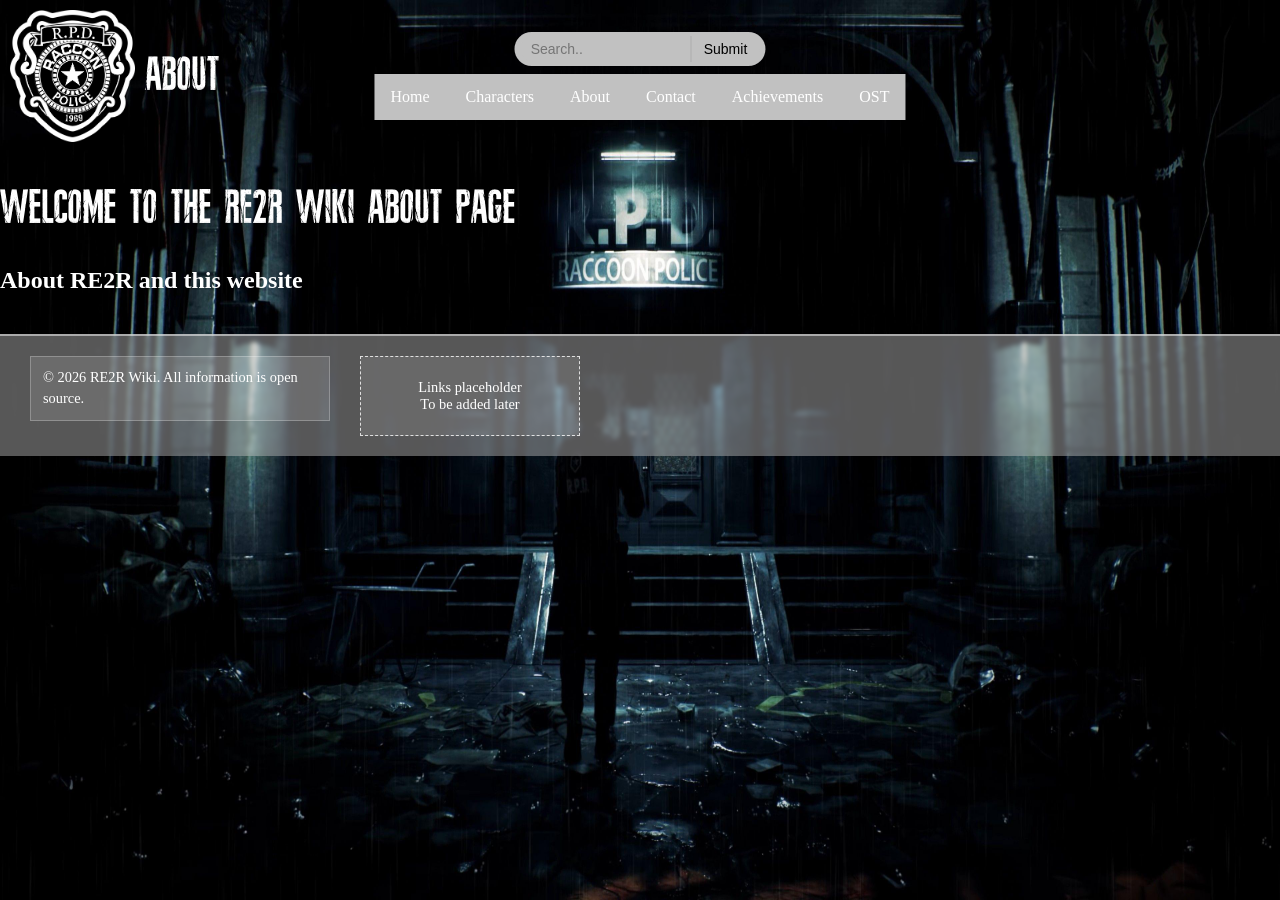
==== about.html @ 13420031 "Added background images to the about, achievements, and contact pages. updated text color to white f" ====
<!DOCTYPE html>
<html lang="en">
<link rel="stylesheet" href="css/styles.css">
<head>
    <meta charset="UTF-8">
    <meta name="viewport" content="width=device-width, initial-scale=1.0">
    <title>RE2R Wiki</title>
    <div class="header">
        <img src="Website Files/RPD Logo.png" alt="RPD Logo" class="logo">
        <h1>About</h1>
        <div class="navbar">
            <div class="searchbar">
               <input type="text" placeholder="Search..">
               <button type="submit">Submit</button>
            </div>
            <nav>
                <ul>
                    <li><a href="index.html">Home</a></li>
                    <li><a href="characters.html">Characters</a></li>
                    <li><a href="about.html">About</a></li>
                    <li><a href="contact.html">Contact</a></li>
                    <li><a href="achievements.html">Achievements</a></li>
                    <li><a href="ost.html">OST</a></li>
                </ul>
            </nav>
        </div>
    </div>
</head>
<body class="about-page">
    <h1>Welcome to the RE2R Wiki about page</h1>
    <h2>About RE2R and this website</h2>
</body>
<footer class="site-footer">
    <div class="footer-content">
        <div class="footer-copy">© 2026 RE2R Wiki. All information is open source.</div>
        <div class="footer-links-placeholder">Links placeholder<br>To be added later</div>
    </div>
</footer>
</html>
---- css/styles.css ----
@font-face {
    font-family: 'Resident Evil 4 Remake';
    src: url('../Website Files/fonttemp/resident_evil_4_remake_font_by_snakeyboy_df7kacs.ttf') format('truetype');
}

html, body {
    margin: 0;
    padding: 0;
    scrollbar-width: none; /* Firefox */
    -ms-overflow-style: none; /* IE/Edge legacy */
    background: #000;
    min-height: 100%;
}

body {
    min-height: 100vh;
}

html::-webkit-scrollbar,
body::-webkit-scrollbar {
    display: none; /* Chrome/Safari */
}

footer {
    border-top: 2px solid #C1C1C1;
}

h1 {
    font-family: 'Resident Evil 4 Remake', serif;
    font-size: 3rem;
    font-weight: 400;
    letter-spacing: 1px;
}

.header h1 {
    margin: 0;
}

.header .logo {
    margin-right: 10px;
}

.header {
    display: flex;
    align-items: center;
    padding: 10px;
    position: relative;
}

nav{
    background-color: #C1C1C1;
    overflow: hidden;
    display: inline-block;
}

nav ul {
    list-style-type: none;
    margin: 0;
    padding: 0;
}

nav li {
    display: inline-block;
}

.navbar {
    position: absolute;
    left: 50vw;
    transform: translateX(-50%);
    display: flex;
    flex-direction: column;
    align-items: center;
    gap: 8px;
}

.navbar .searchbar {
    order: 1;
}

.navbar nav {
    order: 2;
    position: relative;
}

nav li a {
    display: block;
    color: white;
    text-align: center;
    padding: 14px 16px;
    text-decoration: none;
}

nav li a:hover {
    background-color: #111;
}


.searchbar {
  display: flex;
  justify-content: center;
  padding: 4px 6px;
  border-radius: 999px;
  overflow: hidden;
  background: #C1C1C1;
  width: fit-content;
  max-width: 280px;
}
.searchbar input[type=text] {
  padding: 5px 10px;
  border: none;
  font-size: 14px;
  background: #C1C1C1;
  border-radius: 999px 0 0 999px;
  outline: none;
  width: 150px;
}

.searchbar button:hover {
  background: #ccc;
}

.searchbar button {
  padding: 5px 12px;
  background: #C1C1C1;
  font-size: 14px;
  border: none;
  cursor: pointer;
  border-radius: 0 999px 999px 0;
  border-left: 1px solid rgba(0, 0, 0, 0.2);
}

.logo {
    max-width: 125px;
    width: 100%;
    height: auto;
  }

.home-page {
    background-image: url('../Website Files/homepagebg.jpg');
    background-size: 100% 100%;
    background-position: center;
    background-repeat: no-repeat;
    color: #fff;
}

.characters-page {
    background-image: url('../Website Files/characterspagebg.jpg');
    background-size: 100% 100%;
    background-position: center;
    background-repeat: no-repeat;
    color: #fff;
}

.about-page {
    background-image: url('../Website Files/aboutpagebg.jpg');
    background-size: 100% 100%;
    background-position: center;
    background-repeat: no-repeat;
    color: #fff;
}

.contact-page {
    background-image: url('../Website Files/contactpagebg.jpg');
    background-size: 100% 100%;
    background-position: center;
    background-repeat: no-repeat;
    color: #fff;
}

.achievements-page {
    background-image: url('../Website Files/achievementpagebg.png');
    background-size: 100% 100%;
    background-position: center;
    background-repeat: no-repeat;
    color: #fff;
}

.home-page h1,
.home-page h2,
.home-page p,
.home-page li,
.home-page a,
.characters-page h1,
.characters-page h2,
.characters-page p,
.characters-page li,
.characters-page a,
.about-page h1,
.about-page h2,
.about-page p,
.about-page li,
.about-page a,
.contact-page h1,
.contact-page h2,
.contact-page p,
.contact-page li,
.contact-page a,
.achievements-page h1,
.achievements-page h2,
.achievements-page p,
.achievements-page li,
.achievements-page a {
    color: #fff;
}

.site-footer {
    background: rgba(193, 193, 193, 0.45);
    border-top: 2px solid rgba(255, 255, 255, 0.5);
    padding: 20px 30px;
    margin-top: 40px;
    backdrop-filter: blur(2px);
}

.footer-content {
    display: flex;
    justify-content: flex-start;
    align-items: flex-start;
    gap: 30px;
    flex-wrap: wrap;
}

.footer-copy {
    font-size: 0.9rem;
    color: #fff;
    max-width: 300px;
    line-height: 1.5;
    background: rgba(255, 255, 255, 0.12);
    border: 1px solid rgba(255, 255, 255, 0.25);
    padding: 10px 12px;
    box-sizing: border-box;
}

.footer-links-placeholder {
    width: 220px;
    min-height: 80px;
    border: 1px dashed rgba(255, 255, 255, 0.8);
    background: rgba(255, 255, 255, 0.1);
    display: flex;
    align-items: center;
    justify-content: center;
    color: #fff;
    font-size: 0.9rem;
    text-align: center;
    padding: 10px;
    box-sizing: border-box;
}

.images img {
    max-width: 300px;
    width: 100%;
    height: auto;
    margin: 10px;
}

.images {
    display: flex;
    justify-content: center;
    flex-wrap: wrap;
}
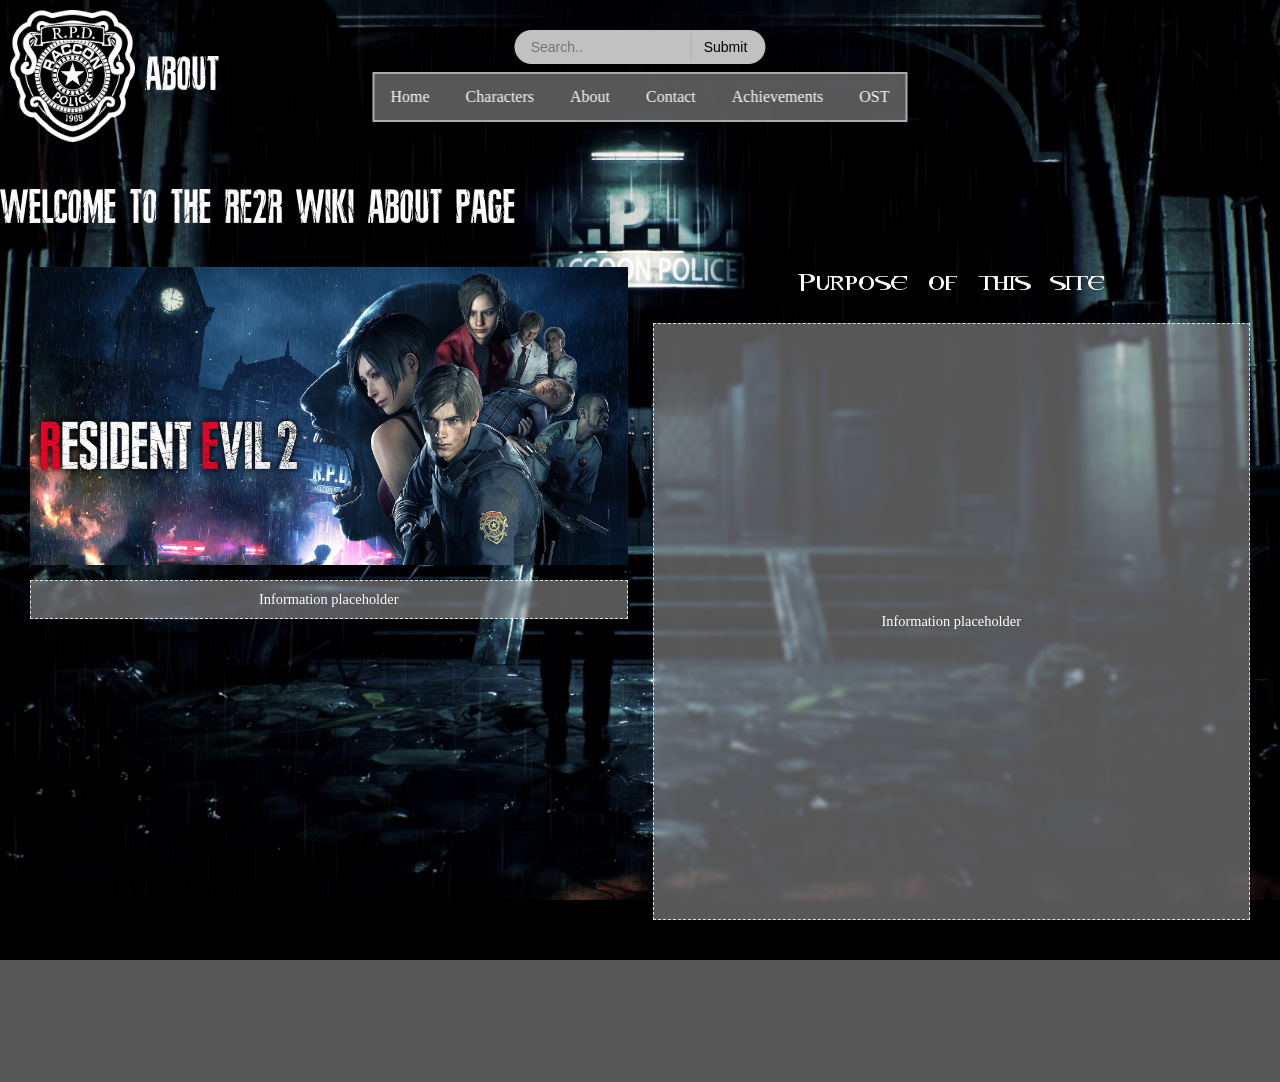
==== commit 5a26a4bb: "Added general layout of content onto about page, Banner image, Info boxes etc." ====
--- a/about.html
+++ b/about.html
@@ -28,7 +28,20 @@
 </head>
 <body class="about-page">
     <h1>Welcome to the RE2R Wiki about page</h1>
-    <h2>About RE2R and this website</h2>
+    <div class="about-content">
+        <section class="about-panel">
+            <h2>Purpose of this site</h2>
+            <div class="home-feature-placeholder">
+                Information placeholder
+            </div>
+        </section>
+        <section class="about-panel about-image-panel">
+            <img src="Website Files/aboutpagebanner.jpg" alt="Resident Evil 2 Remake banner" class="about-banner">
+            <div class="home-feature-placeholder">
+                Information placeholder
+            </div>
+        </section>
+    </div>
 </body>
 <footer class="site-footer">
     <div class="footer-content">
--- a/css/styles.css
+++ b/css/styles.css
@@ -1,6 +1,11 @@
 @font-face {
     font-family: 'Resident Evil 4 Remake';
     src: url('../Website Files/fonttemp/resident_evil_4_remake_font_by_snakeyboy_df7kacs.ttf') format('truetype');
+}
+
+@font-face {
+    font-family: 'Resident Evil H2';
+    src: url('../Website Files/fonttemp/Resident_Evil_Large.ttf') format('truetype');
 }
 
 html, body {
@@ -32,6 +37,13 @@
     letter-spacing: 1px;
 }
 
+h2 {
+    font-family: 'Resident Evil H2', serif;
+    font-size: 2.5rem;
+    font-weight: 400;
+    line-height: 1.1;
+}
+
 .header h1 {
     margin: 0;
 }
@@ -48,9 +60,11 @@
 }
 
 nav{
-    background-color: #C1C1C1;
+    background: rgba(193, 193, 193, 0.45);
+    border: 2px solid rgba(255, 255, 255, 0.5);
     overflow: hidden;
     display: inline-block;
+    backdrop-filter: blur(2px);
 }
 
 nav ul {
@@ -137,41 +151,46 @@
 
 .home-page {
     background-image: url('../Website Files/homepagebg.jpg');
-    background-size: 100% 100%;
+    background-size: cover;
     background-position: center;
     background-repeat: no-repeat;
+    background-attachment: fixed;
     color: #fff;
 }
 
 .characters-page {
     background-image: url('../Website Files/characterspagebg.jpg');
-    background-size: 100% 100%;
+    background-size: cover;
     background-position: center;
     background-repeat: no-repeat;
+    background-attachment: fixed;
     color: #fff;
 }
 
 .about-page {
     background-image: url('../Website Files/aboutpagebg.jpg');
-    background-size: 100% 100%;
+    background-size: cover;
     background-position: center;
     background-repeat: no-repeat;
+    background-attachment: fixed;
     color: #fff;
 }
 
 .contact-page {
     background-image: url('../Website Files/contactpagebg.jpg');
-    background-size: 100% 100%;
+    background-size: cover;
     background-position: center;
     background-repeat: no-repeat;
+    background-attachment: fixed;
     color: #fff;
 }
 
 .achievements-page {
-    background-image: url('../Website Files/achievementpagebg.png');
-    background-size: 100% 100%;
+    background-image: url('../Website Files/achievementpagebg.jpg');
+    background-size: cover;
     background-position: center;
     background-repeat: no-repeat;
+    background-attachment: fixed;
     color: #fff;
 }
 
@@ -245,15 +264,206 @@
     box-sizing: border-box;
 }
 
-.images img {
-    max-width: 300px;
-    width: 100%;
-    height: auto;
-    margin: 10px;
-}
-
-.images {
-    display: flex;
+.home-content {
+    display: grid;
+    grid-template-columns: minmax(0, 40vw) minmax(0, 1fr);
+    align-items: start;
+    gap: 25px;
+    margin: 30px;
+}
+
+.home-feature {
+    display: grid;
+    grid-template-columns: repeat(2, minmax(0, 1fr));
+    gap: 15px;
+    align-items: start;
+}
+
+.home-feature-media {
+    min-width: 0;
+}
+
+.home-feature-logo {
+    display: block;
+    grid-column: 1 / -1;
+    width: 100%;
+    max-height: 85px;
+    object-fit: contain;
+    margin-bottom: 12px;
+}
+
+.home-feature-image {
+    display: block;
+    width: 100%;
+    aspect-ratio: 1 / 1;
+    object-fit: cover;
+}
+
+.home-feature-placeholder {
+    aspect-ratio: 1 / 1;
+    padding: 10px;
+    border: 1px dashed rgba(255, 255, 255, 0.8);
+    background: rgba(193, 193, 193, 0.45);
+    color: #fff;
+    font-size: 0.9rem;
+    text-align: center;
+    box-sizing: border-box;
+    display: flex;
+    align-items: center;
     justify-content: center;
-    flex-wrap: wrap;
-}+    backdrop-filter: blur(2px);
+}
+
+.home-page .images {
+    display: grid;
+    grid-template-columns: repeat(3, minmax(0, 1fr));
+    gap: 20px;
+    width: min(45vw, 675px);
+    justify-self: end;
+    min-width: 0;
+}
+
+.home-page .images img {
+    width: 100%;
+    aspect-ratio: 1 / 1;
+    object-fit: cover;
+}
+
+.characters-content {
+    display: grid;
+    grid-template-columns: 180px minmax(0, 1fr);
+    align-items: start;
+    gap: 25px;
+    margin: 30px;
+}
+
+.character-menu {
+    display: flex;
+    flex-direction: column;
+    align-self: start;
+    gap: 8px;
+    padding: 15px;
+    border: 2px solid rgba(255, 255, 255, 0.5);
+    background: rgba(193, 193, 193, 0.45);
+    backdrop-filter: blur(2px);
+}
+
+.character-menu h2 {
+    margin: 0 0 12px;
+    color: #fff;
+    text-align: center;
+}
+
+.character-menu-button {
+    padding: 10px 8px;
+    border: 1px solid rgba(255, 255, 255, 0.5);
+    background: rgba(0, 0, 0, 0.35);
+    color: #fff;
+    cursor: pointer;
+    font: inherit;
+}
+
+.character-menu-button:hover,
+.character-menu-button.active {
+    background: rgba(255, 255, 255, 0.35);
+}
+
+.characters-layout {
+    display: grid;
+    grid-template-columns: repeat(3, minmax(0, 1fr));
+    align-items: start;
+    gap: 25px;
+}
+
+.character-panel h2 {
+    margin: 0 0 12px;
+    color: #fff;
+    text-align: center;
+}
+
+.character-image {
+    display: block;
+    width: 100%;
+    aspect-ratio: 1 / 1;
+    object-fit: cover;
+}
+
+.character-image-transparent {
+    border: 1px dashed rgba(255, 255, 255, 0.8);
+    background: rgba(193, 193, 193, 0.45);
+    backdrop-filter: blur(2px);
+}
+
+.about-content {
+    display: grid;
+    grid-template-columns: repeat(2, minmax(0, 1fr));
+    align-items: start;
+    gap: 25px;
+    margin: 30px;
+}
+
+.about-panel h2 {
+    margin: 0 0 12px;
+    color: #fff;
+    text-align: center;
+}
+
+.about-panel:first-child {
+    order: 2;
+}
+
+.about-image-panel {
+    order: 1;
+}
+
+.about-image-panel {
+    display: grid;
+    grid-template-rows: auto minmax(0, 1fr);
+    gap: 15px;
+}
+
+.about-image-panel .home-feature-placeholder {
+    aspect-ratio: auto;
+}
+
+.about-banner {
+    display: block;
+    width: 100%;
+    aspect-ratio: 2 / 1;
+    object-fit: cover;
+    object-position: top;
+}
+
+@media (max-width: 700px) {
+    .home-content {
+        display: block;
+        margin: 30px 20px;
+    }
+
+    .home-feature {
+        margin-bottom: 30px;
+    }
+
+    .home-page .images {
+        grid-template-columns: repeat(2, minmax(0, 1fr));
+        width: auto;
+    }
+
+    .characters-layout {
+        grid-template-columns: 1fr;
+    }
+
+    .characters-content {
+        grid-template-columns: 1fr;
+        margin: 30px 20px;
+    }
+
+    .about-content {
+        grid-template-columns: 1fr;
+        margin: 30px 20px;
+    }
+
+    .about-image-panel {
+        grid-template-rows: auto auto;
+    }
+}
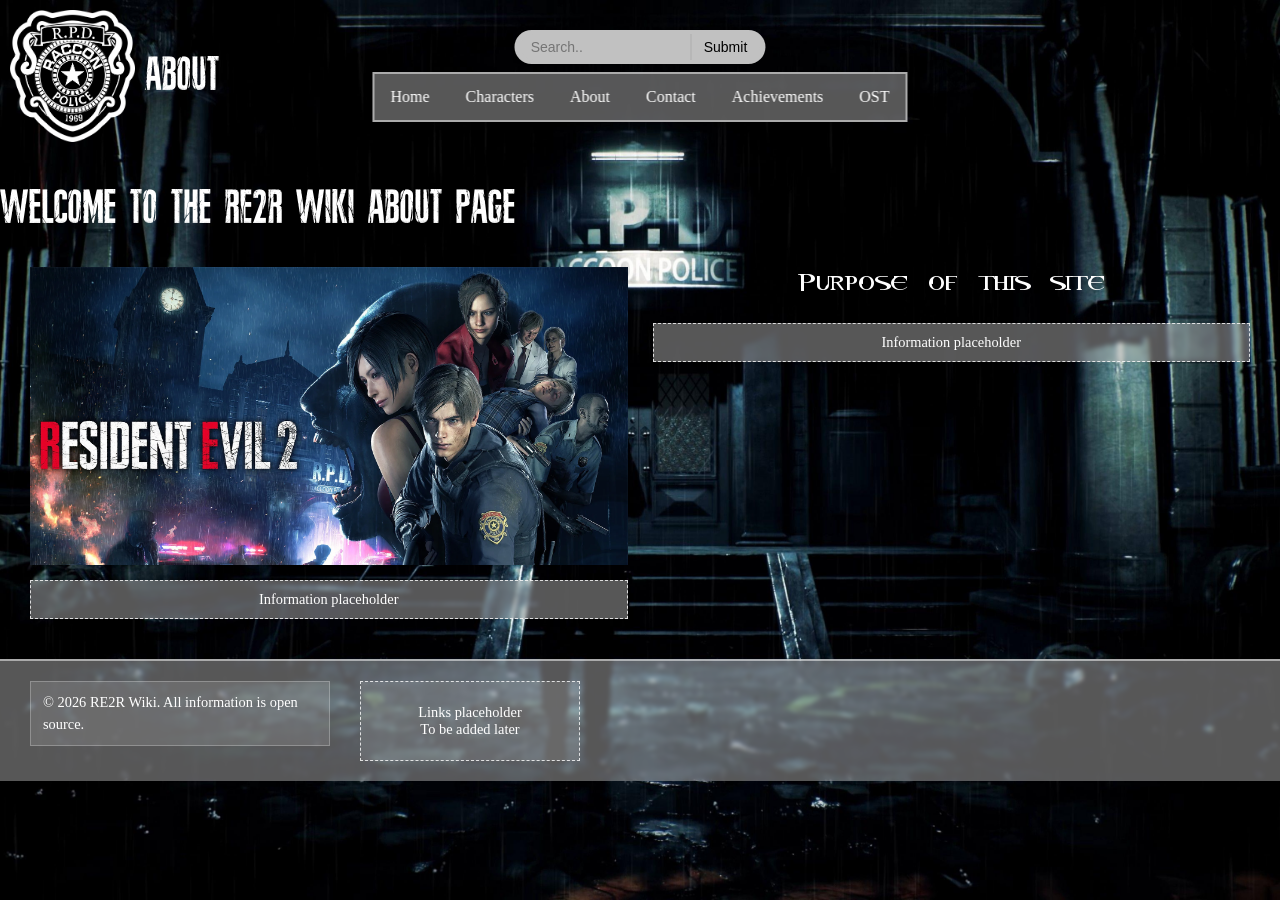
==== commit 9ad97da1: "Changed info placeholders to have unique class names to avoid confusion with other placeholders on t" ====
--- a/about.html
+++ b/about.html
@@ -31,13 +31,13 @@
     <div class="about-content">
         <section class="about-panel">
             <h2>Purpose of this site</h2>
-            <div class="home-feature-placeholder">
+            <div class="info-placeholder">
                 Information placeholder
             </div>
         </section>
         <section class="about-panel about-image-panel">
             <img src="Website Files/aboutpagebanner.jpg" alt="Resident Evil 2 Remake banner" class="about-banner">
-            <div class="home-feature-placeholder">
+            <div class="info-placeholder">
                 Information placeholder
             </div>
         </section>
--- a/css/styles.css
+++ b/css/styles.css
@@ -250,6 +250,7 @@
 }
 
 .footer-links-placeholder {
+    float: right;
     width: 220px;
     min-height: 80px;
     border: 1px dashed rgba(255, 255, 255, 0.8);
@@ -314,13 +315,40 @@
     backdrop-filter: blur(2px);
 }
 
+.info-placeholder {
+    padding: 10px;
+    border: 1px dashed rgba(255, 255, 255, 0.8);
+    background: rgba(193, 193, 193, 0.45);
+    color: #fff;
+    font-size: 0.9rem;
+    text-align: center;
+    box-sizing: border-box;
+    display: flex;
+    align-items: center;
+    justify-content: center;
+    backdrop-filter: blur(2px);
+}
+
 .home-page .images {
     display: grid;
     grid-template-columns: repeat(3, minmax(0, 1fr));
-    gap: 20px;
+    gap: 40px;
     width: min(45vw, 675px);
     justify-self: end;
     min-width: 0;
+}
+
+.quick-links {
+    display: flex;
+    flex-direction: column;
+    align-items: center;
+    min-width: 0;
+}
+
+.quick-links h2 {
+    margin: 0 0 15px;
+    color: #fff;
+    text-align: center;
 }
 
 .home-page .images img {
@@ -335,6 +363,19 @@
     align-items: start;
     gap: 25px;
     margin: 30px;
+}
+
+.character-menu-column {
+    display: flex;
+    flex-direction: column;
+    align-self: start;
+    align-items: center;
+    gap: 12px;
+}
+
+.character-menu-column h2 {
+    color: #fff;
+    text-align: center;
 }
 
 .character-menu {
@@ -348,12 +389,6 @@
     backdrop-filter: blur(2px);
 }
 
-.character-menu h2 {
-    margin: 0 0 12px;
-    color: #fff;
-    text-align: center;
-}
-
 .character-menu-button {
     padding: 10px 8px;
     border: 1px solid rgba(255, 255, 255, 0.5);
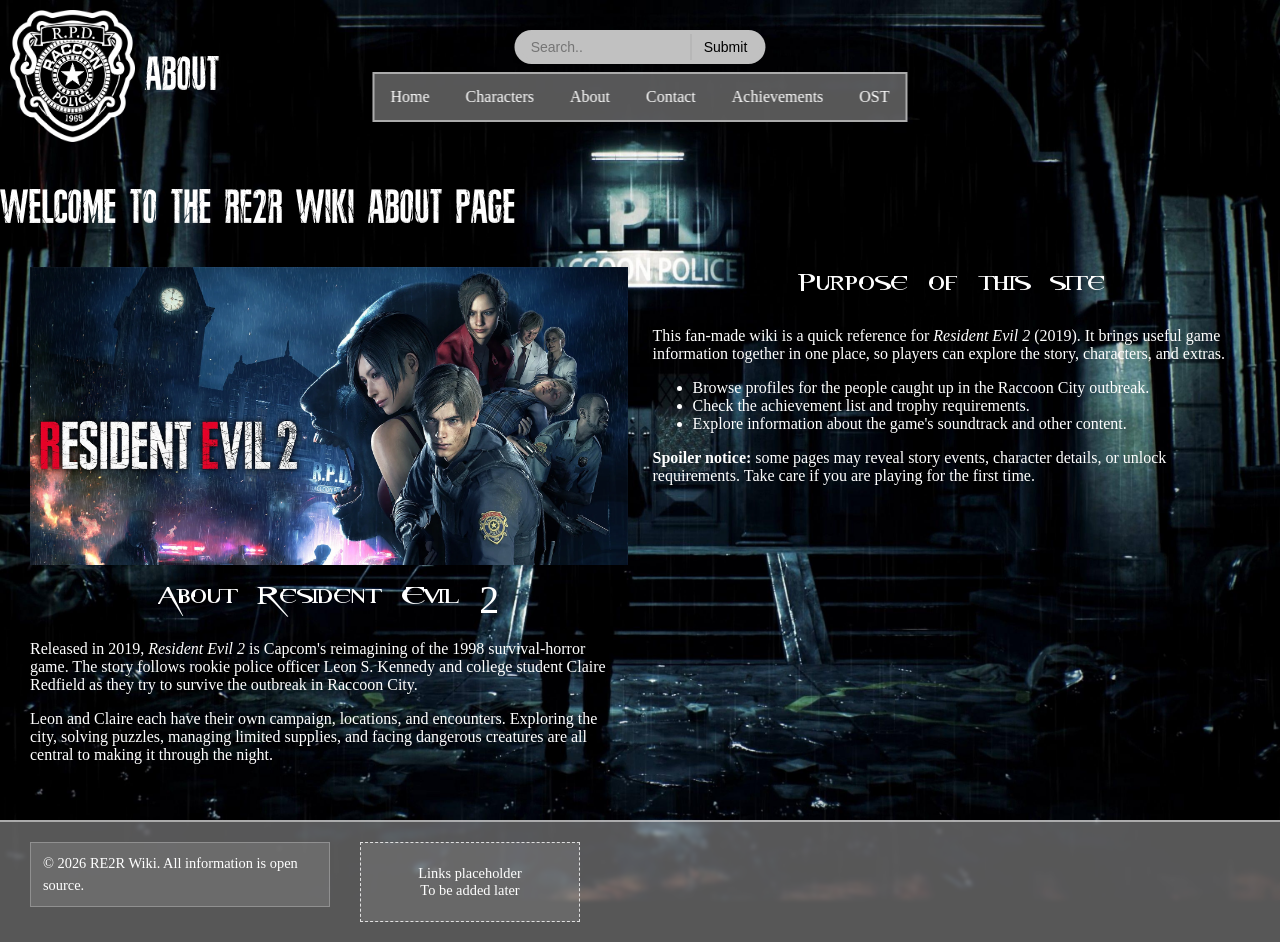
==== commit 81123062: "Added information on the about page" ====
--- a/about.html
+++ b/about.html
@@ -31,14 +31,22 @@
     <div class="about-content">
         <section class="about-panel">
             <h2>Purpose of this site</h2>
-            <div class="info-placeholder">
-                Information placeholder
+            <div class="about-information">
+                <p>This fan-made wiki is a quick reference for <em>Resident Evil 2</em> (2019). It brings useful game information together in one place, so players can explore the story, characters, and extras.</p>
+                <ul>
+                    <li>Browse profiles for the people caught up in the Raccoon City outbreak.</li>
+                    <li>Check the achievement list and trophy requirements.</li>
+                    <li>Explore information about the game's soundtrack and other content.</li>
+                </ul>
+                <p><strong>Spoiler notice:</strong> some pages may reveal story events, character details, or unlock requirements. Take care if you are playing for the first time.</p>
             </div>
         </section>
         <section class="about-panel about-image-panel">
             <img src="Website Files/aboutpagebanner.jpg" alt="Resident Evil 2 Remake banner" class="about-banner">
-            <div class="info-placeholder">
-                Information placeholder
+            <div class="about-information">
+                <h2>About Resident Evil 2</h2>
+                <p>Released in 2019, <em>Resident Evil 2</em> is Capcom's reimagining of the 1998 survival-horror game. The story follows rookie police officer Leon S. Kennedy and college student Claire Redfield as they try to survive the outbreak in Raccoon City.</p>
+                <p>Leon and Claire each have their own campaign, locations, and encounters. Exploring the city, solving puzzles, managing limited supplies, and facing dangerous creatures are all central to making it through the night.</p>
             </div>
         </section>
     </div>
--- a/css/styles.css
+++ b/css/styles.css
@@ -185,6 +185,173 @@
     color: #fff;
 }
 
+.contact-content {
+    display: grid;
+    grid-template-columns: minmax(220px, 1fr) minmax(280px, 500px) minmax(220px, 1fr);
+    align-items: start;
+    gap: 30px;
+    margin: 30px;
+}
+
+.contact-list {
+    display: flex;
+    flex-direction: column;
+    align-items: flex-start;
+    gap: 14px;
+    width: min(100%, 360px);
+    justify-self: start;
+}
+
+.contact-item {
+    display: flex;
+    align-items: center;
+    gap: 16px;
+    width: 100%;
+    min-height: 64px;
+    padding: 8px 14px;
+    box-sizing: border-box;
+    background: rgba(193, 193, 193, 0.45);
+    border: 2px solid rgba(255, 255, 255, 0.5);
+    backdrop-filter: blur(2px);
+}
+
+.contact-item img {
+    width: 48px;
+    height: 48px;
+    object-fit: contain;
+    flex: 0 0 48px;
+    filter: grayscale(1) brightness(0) invert(1);
+}
+
+.contact-item span {
+    color: #fff;
+    font-size: 1rem;
+}
+
+.feedback-form {
+    grid-column: 2;
+    display: flex;
+    flex-direction: column;
+    width: 100%;
+    padding: 20px 24px 24px;
+    box-sizing: border-box;
+    background: rgba(193, 193, 193, 0.45);
+    border: 2px solid rgba(255, 255, 255, 0.5);
+    backdrop-filter: blur(2px);
+}
+
+.feedback-form h2 {
+    margin: 0 0 16px;
+    color: #fff;
+    text-align: center;
+    text-transform: uppercase;
+}
+
+.feedback-form label {
+    margin: 8px 0 5px;
+    color: #fff;
+    font-family: 'Resident Evil H2', serif;
+    font-size: 1rem;
+    text-transform: uppercase;
+}
+
+.feedback-form input,
+.feedback-form textarea {
+    width: 100%;
+    padding: 9px 10px;
+    box-sizing: border-box;
+    border: 1px solid rgba(255, 255, 255, 0.7);
+    border-radius: 0;
+    background: rgba(255, 255, 255, 0.92);
+    color: #111;
+    font: inherit;
+}
+
+.feedback-form textarea {
+    resize: vertical;
+}
+
+.feedback-form button {
+    align-self: center;
+    min-width: 130px;
+    margin-top: 14px;
+    padding: 9px 18px;
+    border: 1px solid rgba(255, 255, 255, 0.8);
+    background: rgba(16, 24, 33, 0.72);
+    color: #fff;
+    cursor: pointer;
+    font: inherit;
+}
+
+.feedback-form button:hover {
+    background: rgba(193, 193, 193, 0.75);
+    color: #111;
+}
+
+.help-panel {
+    grid-column: 3;
+    width: min(100%, 300px);
+    justify-self: end;
+    padding: 18px 16px 14px;
+    box-sizing: border-box;
+    background: rgba(193, 193, 193, 0.45);
+    border: 2px solid rgba(255, 255, 255, 0.5);
+    backdrop-filter: blur(2px);
+}
+
+.help-panel h2 {
+    margin: 0 0 18px;
+    color: #fff;
+    text-align: center;
+    text-transform: uppercase;
+    font-size: 2.1rem;
+    letter-spacing: 1px;
+    line-height: 1.1;
+}
+
+.help-row {
+    display: flex;
+    align-items: center;
+    justify-content: space-between;
+    gap: 12px;
+    margin-bottom: 12px;
+    padding: 10px 12px;
+    background: rgba(255, 255, 255, 0.06);
+    border: 2px solid rgba(255, 255, 255, 0.45);
+}
+
+.help-row:last-child {
+    margin-bottom: 0;
+}
+
+.help-row span {
+    color: #fff;
+    font-family: 'Resident Evil H2', serif;
+    font-size: 1rem;
+    text-transform: uppercase;
+    letter-spacing: 0.5px;
+}
+
+.help-row a {
+    display: inline-flex;
+    align-items: center;
+    justify-content: center;
+    min-width: 72px;
+    padding: 6px 10px;
+    background: rgba(11, 20, 36, 0.72);
+    border: 1px solid rgba(255, 255, 255, 0.45);
+    color: #fff;
+    text-decoration: none;
+    font-family: 'Resident Evil H2', serif;
+    font-size: 1rem;
+    text-transform: lowercase;
+}
+
+.help-row a:hover {
+    background: rgba(84, 122, 169, 0.78);
+    color: #fff;
+}
+
 .achievements-page {
     background-image: url('../Website Files/achievementpagebg.jpg');
     background-size: cover;
@@ -192,6 +359,178 @@
     background-repeat: no-repeat;
     background-attachment: fixed;
     color: #fff;
+}
+
+.achievements-content {
+    margin: 30px;
+}
+
+.achievements-layout {
+    display: grid;
+    grid-template-columns: minmax(0, 1fr) minmax(360px, 38%);
+    align-items: start;
+    gap: 30px;
+}
+
+.achievement-list {
+    min-width: 0;
+}
+
+.achievement-details {
+    position: sticky;
+    top: 20px;
+    min-height: 420px;
+    padding: 30px;
+    color: #fff;
+    background: rgba(193, 193, 193, 0.45);
+    border: 2px solid rgba(255, 255, 255, 0.5);
+    backdrop-filter: blur(2px);
+    box-sizing: border-box;
+}
+
+.achievement-details[hidden] {
+    display: none;
+}
+
+.achievement-details-heading {
+    display: flex;
+    align-items: center;
+    gap: 24px;
+    min-height: 132px;
+}
+
+.achievement-details-icon {
+    flex: 0 0 120px;
+    width: 120px;
+    height: 120px;
+    border: 1px solid rgba(255, 255, 255, 0.8);
+    border-radius: 50%;
+    object-fit: cover;
+}
+
+.achievement-details-name {
+    margin: 0;
+    font-family: 'Resident Evil 4 Remake', serif;
+    font-size: 2rem;
+    line-height: 1.2;
+    text-transform: none;
+}
+
+.achievement-details-tier {
+    margin: 8px 0 0;
+    font-size: 1.2rem;
+    font-weight: 700;
+    text-transform: uppercase;
+}
+
+.achievement-details h3 {
+    margin: 36px 0 18px;
+    text-align: center;
+    font-family: 'Resident Evil H2', serif;
+    font-size: 2rem;
+    font-weight: 400;
+    text-transform: uppercase;
+}
+
+.achievement-details-description {
+    margin: 0;
+    min-height: 120px;
+    padding: 22px;
+    background: rgba(0, 0, 0, 0.35);
+    border: 1px solid rgba(255, 255, 255, 0.25);
+    font-family: Arial, sans-serif;
+    font-size: 1.25rem;
+    line-height: 1.65;
+}
+
+.achievements-title {
+    margin: 0 0 24px;
+    text-align: center;
+    text-transform: uppercase;
+}
+
+.achievement-source {
+    margin: -12px 0 24px;
+    text-align: center;
+}
+
+.achievement-source a {
+    color: #fff;
+}
+
+.achievement-tier {
+    display: grid;
+    grid-template-columns: minmax(100px, 150px) minmax(0, 525px) minmax(120px, 200px);
+    align-items: center;
+    justify-content: start;
+    gap: 12px;
+    margin-bottom: 30px;
+}
+
+.achievement-tier-label,
+.achievement-completion {
+    margin: 0;
+    color: #fff;
+    text-align: center;
+    text-transform: uppercase;
+    white-space: nowrap;
+}
+
+.achievement-completion {
+    font-size: 1.5rem;
+}
+
+.achievement-scroll {
+    width: 100%;
+    overflow-x: auto;
+    overflow-y: hidden;
+    scrollbar-color: rgba(255, 255, 255, 0.8) rgba(0, 0, 0, 0.55);
+    scrollbar-width: thin;
+}
+
+.achievement-icons {
+    display: grid;
+    grid-auto-columns: 100px;
+    grid-auto-flow: column;
+    gap: 10px;
+    width: max-content;
+    padding-bottom: 8px;
+}
+
+.achievement-card {
+    width: 92px;
+    margin: 0;
+    text-align: center;
+}
+
+.achievement-icon {
+    display: block;
+    width: 88px;
+    aspect-ratio: 1;
+    object-fit: contain;
+    border: 1px solid rgba(255, 255, 255, 0.8);
+    background: rgba(0, 0, 0, 0.58);
+    box-sizing: border-box;
+}
+
+.achievement-card figcaption {
+    margin-top: 6px;
+    color: #fff;
+    font-family: Arial, sans-serif;
+    font-size: 0.75rem;
+    line-height: 1.2;
+}
+
+.achievement-scroll::-webkit-scrollbar {
+    height: 9px;
+}
+
+.achievement-scroll::-webkit-scrollbar-track {
+    background: rgba(0, 0, 0, 0.55);
+}
+
+.achievement-scroll::-webkit-scrollbar-thumb {
+    background: rgba(255, 255, 255, 0.8);
 }
 
 .home-page h1,
@@ -469,7 +808,138 @@
     object-position: top;
 }
 
+@media (max-width: 1050px) {
+    .achievements-content {
+        margin: 24px 20px;
+    }
+
+    .achievements-layout {
+        grid-template-columns: minmax(0, 1fr) minmax(320px, 38%);
+        gap: 20px;
+    }
+
+    .achievement-details {
+        min-height: 360px;
+        padding: 22px;
+    }
+
+    .achievement-details-heading {
+        gap: 16px;
+        min-height: 104px;
+    }
+
+    .achievement-details-icon {
+        flex-basis: 96px;
+        width: 96px;
+        height: 96px;
+    }
+
+    .achievement-details-name {
+        font-size: 1.65rem;
+    }
+
+    .achievement-details-tier {
+        font-size: 1rem;
+    }
+
+    .achievement-details h3 {
+        margin: 28px 0 14px;
+        font-size: 1.7rem;
+    }
+
+    .achievement-details-description {
+        min-height: 100px;
+        padding: 18px;
+        font-size: 1.1rem;
+    }
+
+    .achievement-tier {
+        grid-template-columns: 120px minmax(0, 1fr);
+        grid-template-areas:
+            "label track"
+            ". completion";
+        gap: 8px;
+    }
+
+    .achievement-tier-label {
+        grid-area: label;
+        font-size: 2rem;
+    }
+
+    .achievement-completion {
+        grid-area: completion;
+        justify-self: end;
+        font-size: 1.6rem;
+    }
+
+    .achievement-scroll {
+        grid-area: track;
+        width: 100%;
+    }
+
+    .achievement-icons {
+        grid-auto-columns: 76px;
+        gap: 10px;
+    }
+
+    .achievement-card {
+        width: 72px;
+    }
+
+    .achievement-icon {
+        width: 68px;
+    }
+}
+
 @media (max-width: 700px) {
+    .achievements-layout {
+        grid-template-columns: 1fr;
+    }
+
+    .achievement-details {
+        position: fixed;
+        top: auto;
+        right: 12px;
+        bottom: 12px;
+        z-index: 10;
+        width: min(calc(100% - 24px), 360px);
+        min-height: 0;
+        max-height: 55vh;
+        margin-left: auto;
+        padding: 18px;
+        overflow-y: auto;
+    }
+
+    .achievement-details-heading {
+        gap: 14px;
+        min-height: 82px;
+    }
+
+    .achievement-details-icon {
+        flex-basis: 76px;
+        width: 76px;
+        height: 76px;
+    }
+
+    .achievement-details-name {
+        font-size: 1.45rem;
+    }
+
+    .achievement-details-tier {
+        font-size: 0.95rem;
+    }
+
+    .achievement-details h3 {
+        margin: 20px 0 10px;
+        font-size: 1.5rem;
+    }
+
+    .achievement-details-description {
+        min-height: 70px;
+        padding: 14px;
+        font-size: 1rem;
+    }
+
     .home-content {
         display: block;
         margin: 30px 20px;
@@ -501,4 +971,19 @@
     .about-image-panel {
         grid-template-rows: auto auto;
     }
-}
+
+    .contact-content {
+        grid-template-columns: 1fr;
+        margin: 30px 20px;
+    }
+
+    .feedback-form,
+    .help-panel {
+        grid-column: auto;
+    }
+
+    .help-panel {
+        width: 100%;
+        justify-self: stretch;
+    }
+}
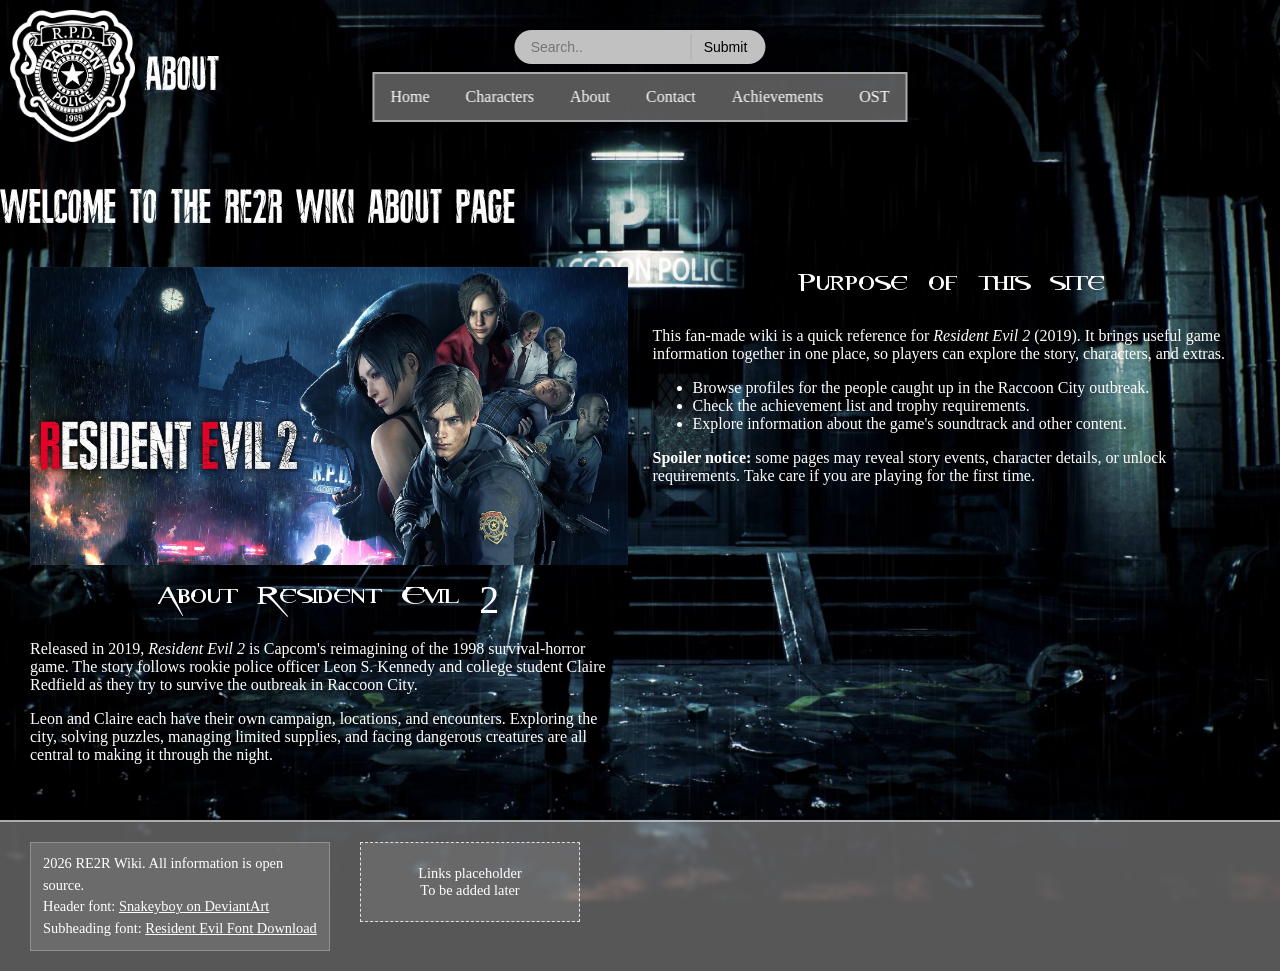
==== commit 9a7886da: "Updated footer content to include font credits for header and subheading fonts, replacing the previo" ====
--- a/about.html
+++ b/about.html
@@ -53,7 +53,7 @@
 </body>
 <footer class="site-footer">
     <div class="footer-content">
-        <div class="footer-copy">© 2026 RE2R Wiki. All information is open source.</div>
+        <div class="footer-copy">2026 RE2R Wiki. All information is open source.<br>Header font: <a href="https://www.deviantart.com/snakeyboy" target="_blank" rel="noopener noreferrer">Snakeyboy on DeviantArt</a><br>Subheading font: <a href="https://fontmeme.com/fonts/resident-evil-font/" target="_blank" rel="noopener noreferrer">Resident Evil Font Download</a></div>
         <div class="footer-links-placeholder">Links placeholder<br>To be added later</div>
     </div>
 </footer>
--- a/css/styles.css
+++ b/css/styles.css
@@ -588,6 +588,10 @@
     box-sizing: border-box;
 }
 
+.footer-copy a {
+    color: inherit;
+}
+
 .footer-links-placeholder {
     float: right;
     width: 220px;
@@ -655,16 +659,15 @@
 }
 
 .info-placeholder {
-    padding: 10px;
+    padding: 18px;
     border: 1px dashed rgba(255, 255, 255, 0.8);
     background: rgba(193, 193, 193, 0.45);
     color: #fff;
-    font-size: 0.9rem;
-    text-align: center;
+    font-size: 1.05rem;
+    line-height: 1.65;
+    text-align: left;
     box-sizing: border-box;
-    display: flex;
-    align-items: center;
-    justify-content: center;
+    white-space: pre-line;
     backdrop-filter: blur(2px);
 }
 
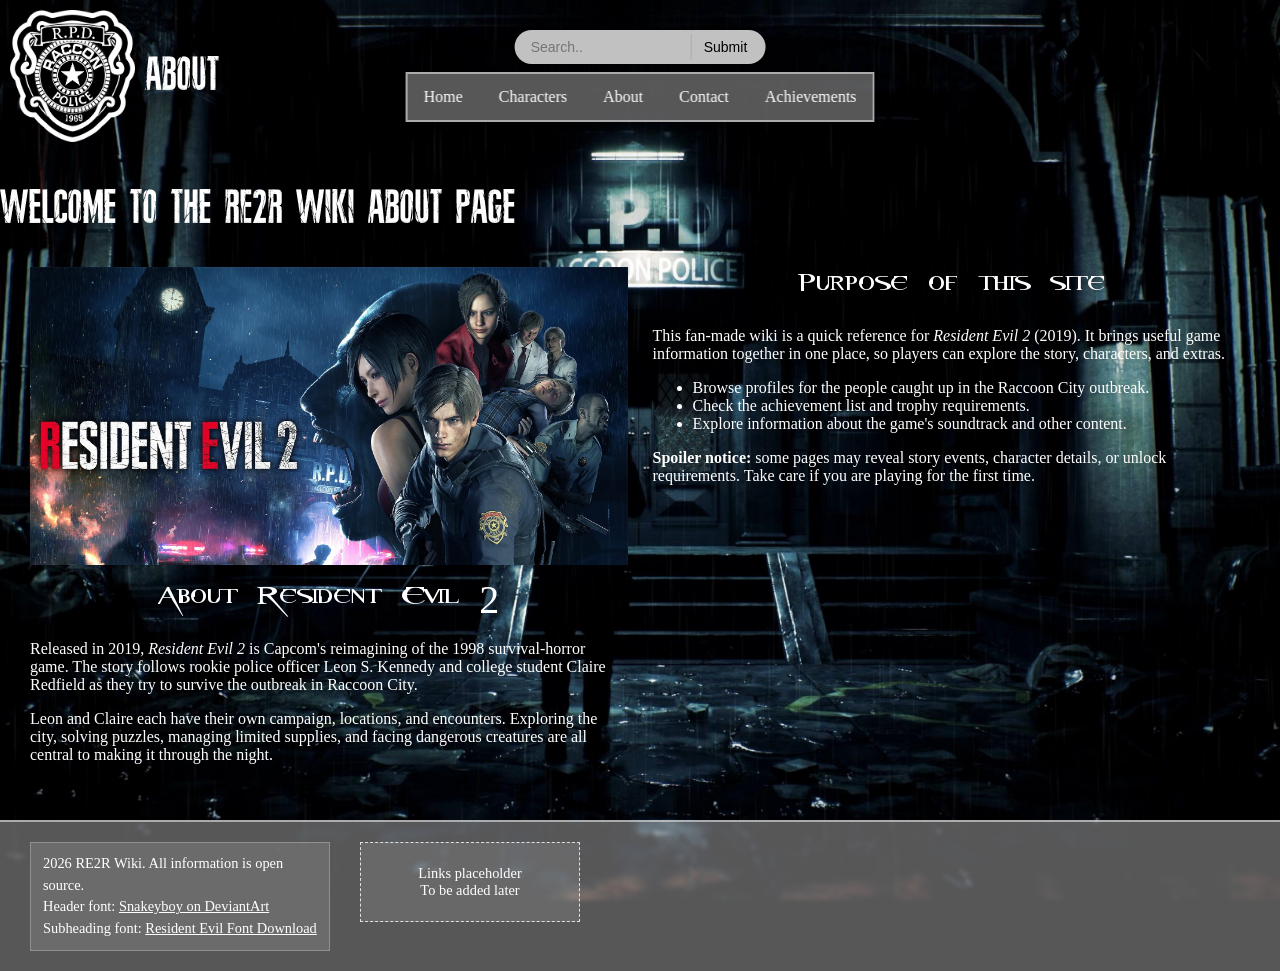
==== commit 8782f8b8: "Finally removed OST page and link from the navigation bar." ====
--- a/about.html
+++ b/about.html
@@ -20,7 +20,6 @@
                     <li><a href="about.html">About</a></li>
                     <li><a href="contact.html">Contact</a></li>
                     <li><a href="achievements.html">Achievements</a></li>
-                    <li><a href="ost.html">OST</a></li>
                 </ul>
             </nav>
         </div>
--- a/css/styles.css
+++ b/css/styles.css
@@ -501,6 +501,12 @@
     width: 92px;
     margin: 0;
     text-align: center;
+}
+
+.achievement-card:target .achievement-icon,
+.achievement-card:focus .achievement-icon {
+    outline: 3px solid #fff;
+    outline-offset: 3px;
 }
 
 .achievement-icon {
@@ -694,9 +700,47 @@
 }
 
 .home-page .images img {
+    display: block;
     width: 100%;
     aspect-ratio: 1 / 1;
     object-fit: cover;
+    border: 1px solid rgba(255, 255, 255, 0.8);
+    background: rgba(193, 193, 193, 0.45);
+    backdrop-filter: blur(2px);
+    box-sizing: border-box;
+}
+
+.home-page .images img.quick-link-trophy {
+    padding: 10px;
+    object-fit: contain;
+}
+
+.home-page .images a {
+    position: relative;
+    display: block;
+    color: #1560a8;
+    text-align: center;
+    text-decoration: none;
+}
+
+.home-page .images a span {
+    position: absolute;
+    top: 50%;
+    left: 10px;
+    right: 10px;
+    padding: 8px 10px;
+    border: 1px solid rgba(255, 255, 255, 0.5);
+    background: rgba(193, 193, 193, 0.65);
+    backdrop-filter: blur(2px);
+    font-size: 1rem;
+    line-height: 1.35;
+    box-sizing: border-box;
+    transform: translateY(-50%);
+}
+
+.home-page .images a:hover span,
+.home-page .images a:focus-visible span {
+    text-decoration: underline;
 }
 
 .characters-content {
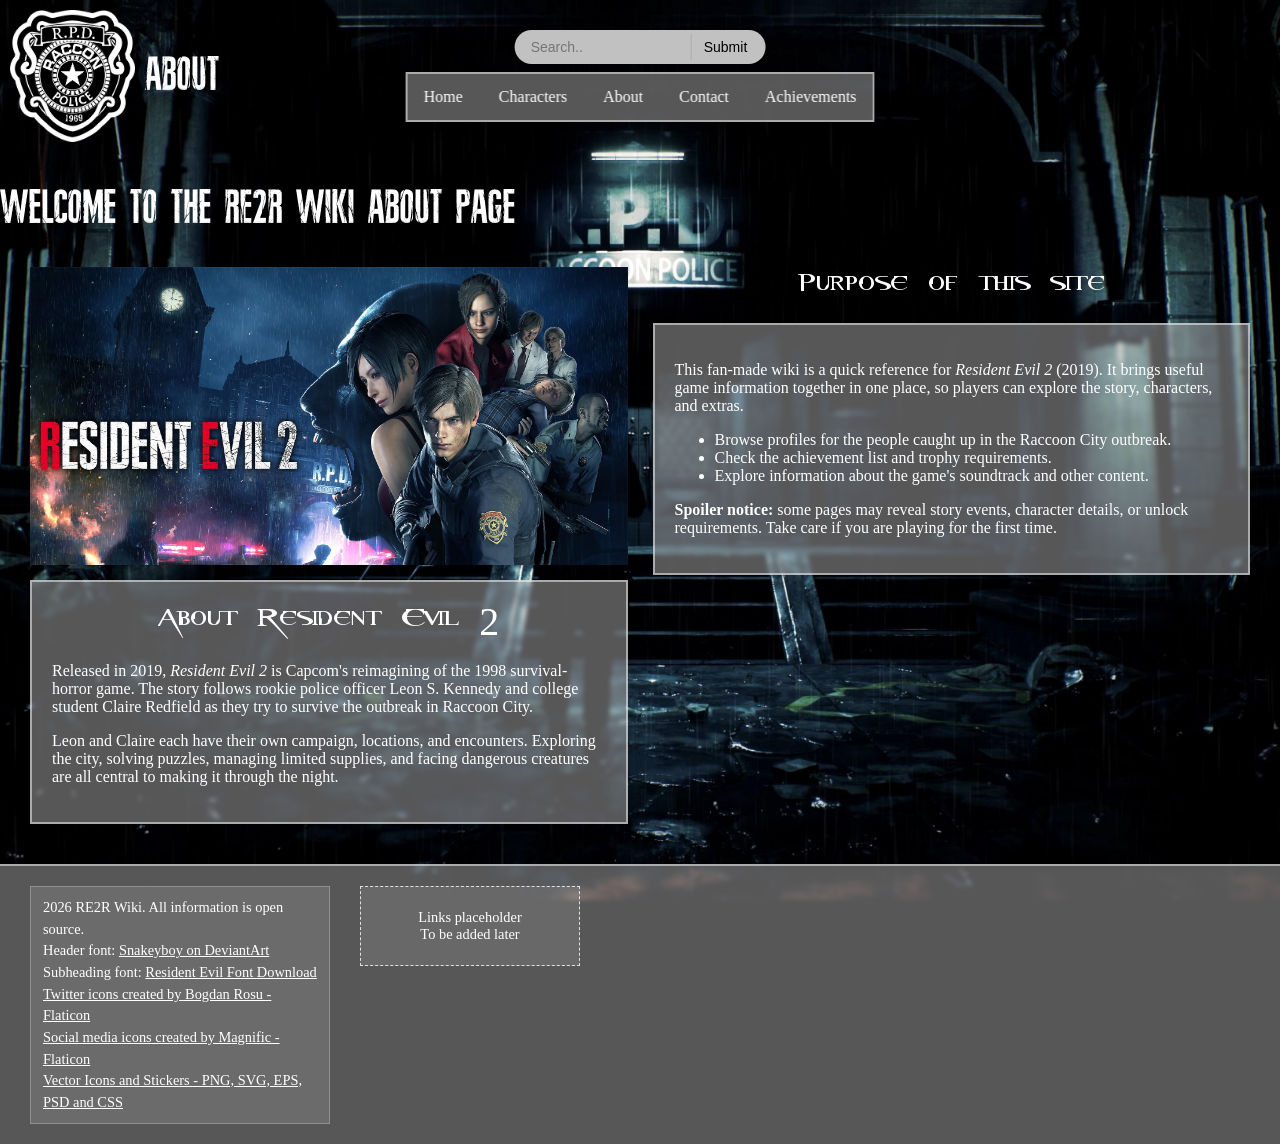
==== commit 1270af8f: "Added more links for credit to assets used on the website" ====
--- a/about.html
+++ b/about.html
@@ -52,7 +52,7 @@
 </body>
 <footer class="site-footer">
     <div class="footer-content">
-        <div class="footer-copy">2026 RE2R Wiki. All information is open source.<br>Header font: <a href="https://www.deviantart.com/snakeyboy" target="_blank" rel="noopener noreferrer">Snakeyboy on DeviantArt</a><br>Subheading font: <a href="https://fontmeme.com/fonts/resident-evil-font/" target="_blank" rel="noopener noreferrer">Resident Evil Font Download</a></div>
+        <div class="footer-copy">2026 RE2R Wiki. All information is open source.<br>Header font: <a href="https://www.deviantart.com/snakeyboy" target="_blank" rel="noopener noreferrer">Snakeyboy on DeviantArt</a><br>Subheading font: <a href="https://fontmeme.com/fonts/resident-evil-font/" target="_blank" rel="noopener noreferrer">Resident Evil Font Download</a><br><a href="https://www.flaticon.com/free-icons/twitter" title="twitter icons">Twitter icons created by Bogdan Rosu - Flaticon</a><br><a href="https://www.flaticon.com/free-icons/social-media" title="social media icons">Social media icons created by Magnific - Flaticon</a><br><a href="https://www.flaticon.com/">Vector Icons and Stickers - PNG, SVG, EPS, PSD and CSS</a></div>
         <div class="footer-links-placeholder">Links placeholder<br>To be added later</div>
     </div>
 </footer>
--- a/css/styles.css
+++ b/css/styles.css
@@ -829,6 +829,14 @@
     text-align: center;
 }
 
+.about-information {
+    padding: 20px;
+    box-sizing: border-box;
+    background: rgba(193, 193, 193, 0.45);
+    border: 2px solid rgba(255, 255, 255, 0.5);
+    backdrop-filter: blur(2px);
+}
+
 .about-panel:first-child {
     order: 2;
 }
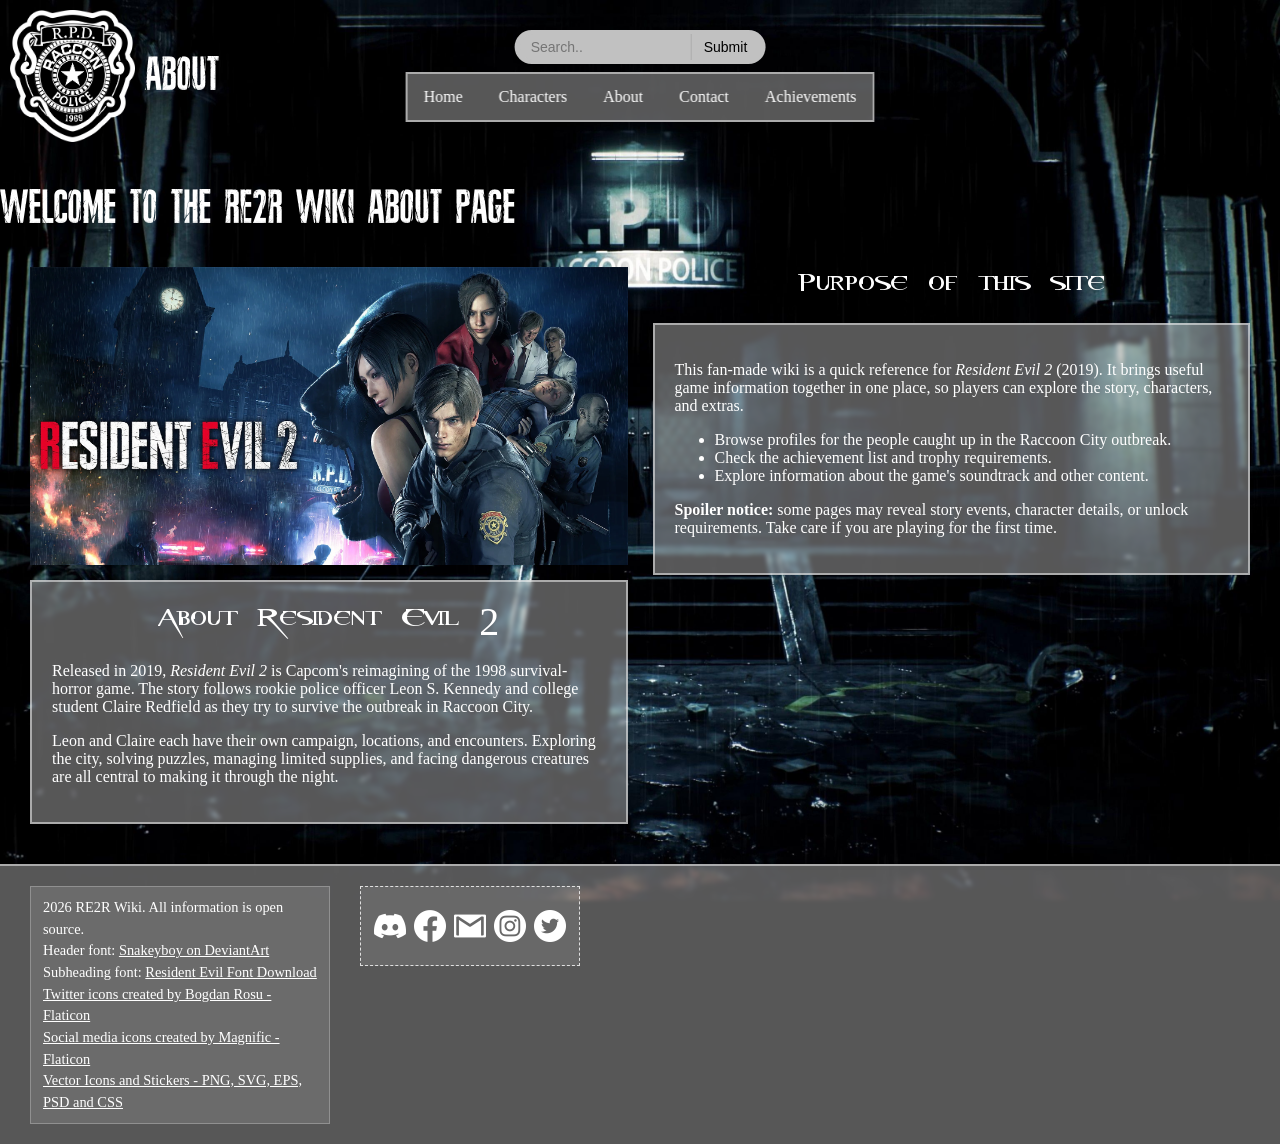
==== commit b09ea1b2: "Added social medai links in the footer" ====
--- a/about.html
+++ b/about.html
@@ -53,7 +53,13 @@
 <footer class="site-footer">
     <div class="footer-content">
         <div class="footer-copy">2026 RE2R Wiki. All information is open source.<br>Header font: <a href="https://www.deviantart.com/snakeyboy" target="_blank" rel="noopener noreferrer">Snakeyboy on DeviantArt</a><br>Subheading font: <a href="https://fontmeme.com/fonts/resident-evil-font/" target="_blank" rel="noopener noreferrer">Resident Evil Font Download</a><br><a href="https://www.flaticon.com/free-icons/twitter" title="twitter icons">Twitter icons created by Bogdan Rosu - Flaticon</a><br><a href="https://www.flaticon.com/free-icons/social-media" title="social media icons">Social media icons created by Magnific - Flaticon</a><br><a href="https://www.flaticon.com/">Vector Icons and Stickers - PNG, SVG, EPS, PSD and CSS</a></div>
-        <div class="footer-links-placeholder">Links placeholder<br>To be added later</div>
+        <div class="footer-links-placeholder footer-social-links">
+            <a href="https://discord.com" target="_blank" rel="noopener noreferrer"><img src="Website Files/discord.png" alt="Discord"></a>
+            <a href="https://www.facebook.com" target="_blank" rel="noopener noreferrer"><img src="Website Files/facebook.png" alt="Facebook"></a>
+            <a href="https://mail.google.com" target="_blank" rel="noopener noreferrer"><img src="Website Files/gmail.png" alt="Gmail"></a>
+            <a href="https://www.instagram.com" target="_blank" rel="noopener noreferrer"><img src="Website Files/instagram.png" alt="Instagram"></a>
+            <a href="https://twitter.com" target="_blank" rel="noopener noreferrer"><img src="Website Files/twitter.png" alt="Twitter"></a>
+        </div>
     </div>
 </footer>
 </html>
--- a/css/styles.css
+++ b/css/styles.css
@@ -614,6 +614,18 @@
     box-sizing: border-box;
 }
 
+.footer-social-links {
+    gap: 8px;
+}
+
+.footer-social-links img {
+    display: block;
+    width: 32px;
+    height: 32px;
+    object-fit: contain;
+    filter: grayscale(1) brightness(0) invert(1);
+}
+
 .home-content {
     display: grid;
     grid-template-columns: minmax(0, 40vw) minmax(0, 1fr);
